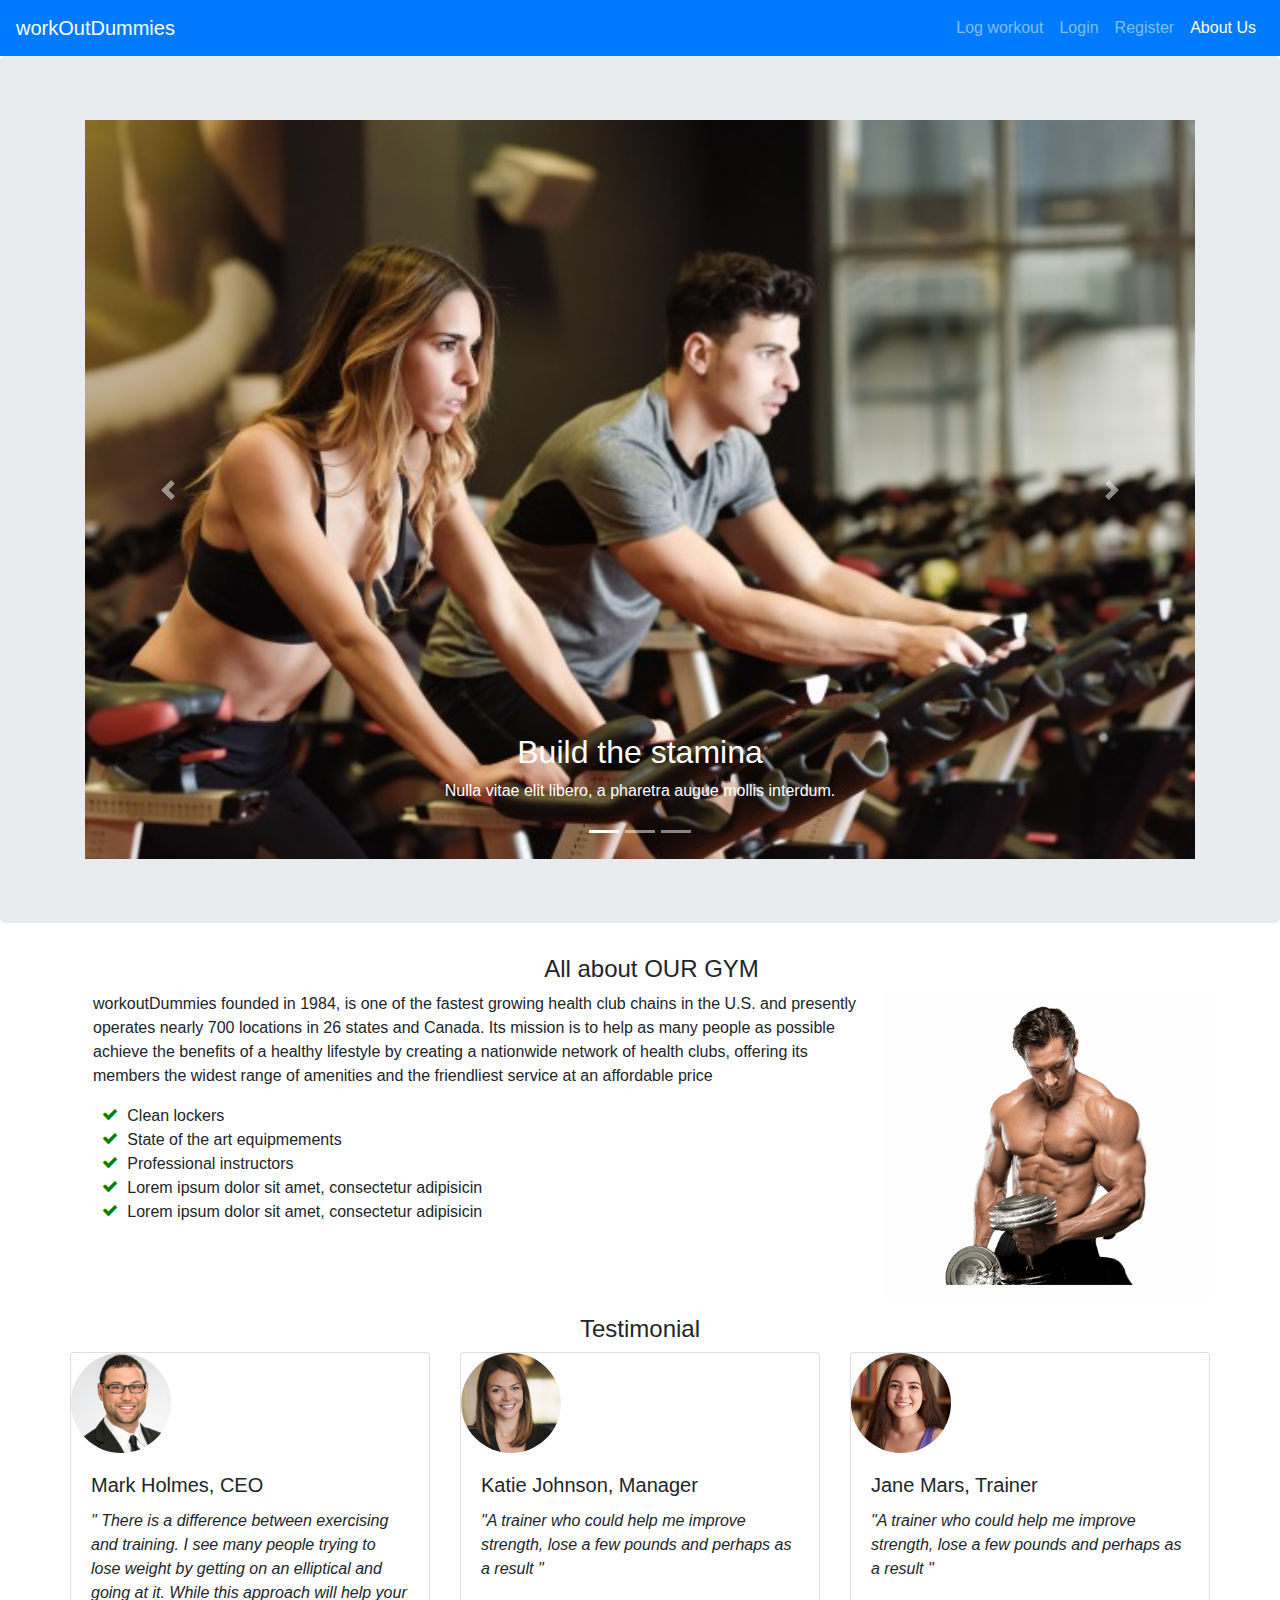
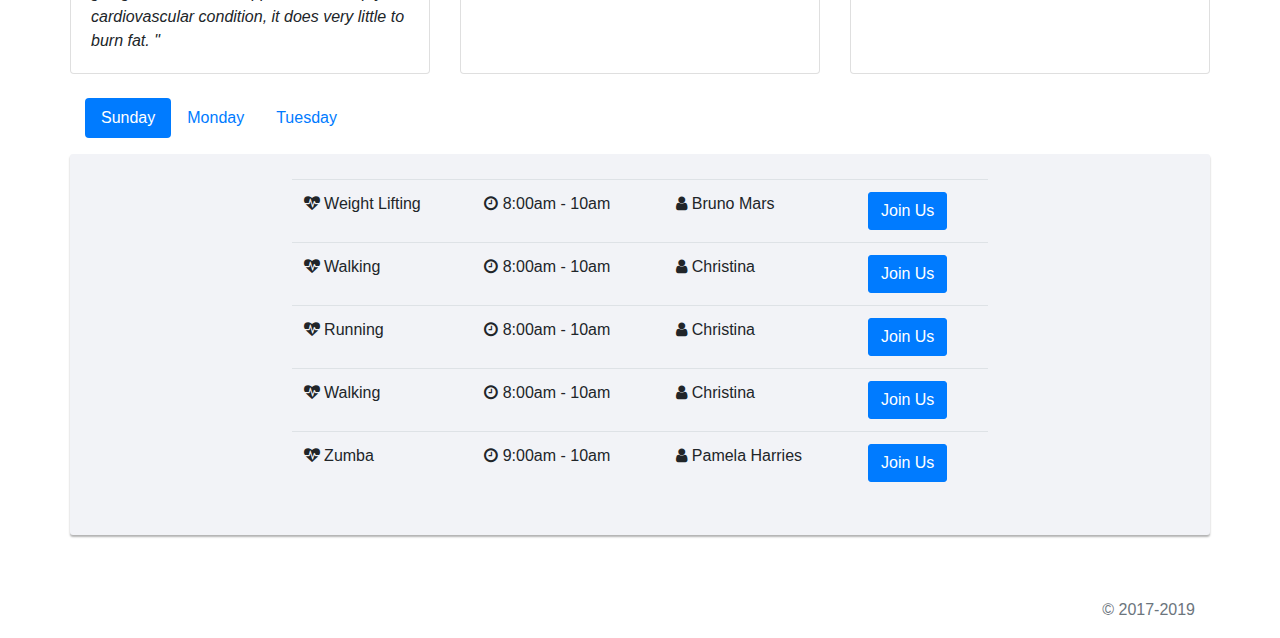
==== aboutus.html @ beaf3e2d "committing the code" ====
<!doctype html>
<html lang="en">

<head>
  <!-- Required meta tags -->
  <meta charset="utf-8">
  <meta name="viewport" content="width=device-width, initial-scale=1, shrink-to-fit=no">

  <link rel="stylesheet" href="https://stackpath.bootstrapcdn.com/font-awesome/4.7.0/css/font-awesome.min.css">
  <!-- Bootstrap CSS -->
  <link rel="stylesheet" href="https://stackpath.bootstrapcdn.com/bootstrap/4.3.1/css/bootstrap.min.css"
    integrity="sha384-ggOyR0iXCbMQv3Xipma34MD+dH/1fQ784/j6cY/iJTQUOhcWr7x9JvoRxT2MZw1T" crossorigin="anonymous">
  <link rel="stylesheet" href="css/stylesheet.css">
  <link rel="stylesheet" href="css/aboutus.css">
  <title>workOutDummies</title>

</head>

<body>
  <!--Nav Bar -->
  <nav class="navbar navbar-expand-md navbar-dark fixed-top bg-primary">
    <a class="navbar-brand" href="index.html">workOutDummies</a>
    <button class="navbar-toggler" type="button" data-toggle="collapse" data-target="#navbarsExampleDefault"
      aria-controls="navbarsExampleDefault" aria-expanded="false" aria-label="Toggle navigation">
      <span class="navbar-toggler-icon"></span>
    </button>
    <div class="collapse navbar-collapse" id="navbarsExampleDefault">
      <div class="ml-auto">
        <ul class="navbar-nav my-2 my-lg-0">
          <li class="nav-item">
            <a class="nav-link" href="logworkout.html">Log workout </a>
          </li>
          <li class="nav-item">
            <a class="nav-link" href="login.html">Login <span class="sr-only">(current)</span></a>
          </li>
          <li class="nav-item">
            <a class="nav-link" href="register.html">Register</a>
          </li>
          <li class="nav-item active">
            <a class="nav-link" href="aboutus.html">About Us</a>
          </li>
        </ul>
      </div>
    </div>
  </nav>
  <!--End of Nav Bar -->

  <!--header -->
  <header>
    <!-- Main jumbotron for a primary marketing message or call to action -->
    <div class="jumbotron">
      <div class="container">
        <div class="bd">
          <div id="carouselCaptions" class="carousel slide" data-ride="carousel">
            <ol class="carousel-indicators">
              <li data-target="#carouselCaptions" data-slide-to="0" class="active"></li>
              <li data-target="#carouselCaptions" data-slide-to="1"></li>
              <li data-target="#carouselCaptions" data-slide-to="2"></li>
            </ol>
            <div class="carousel-inner">
              <div class="carousel-item active">
                <img src="img/cycling.jpg" class="d-block w-100" alt="...">
                <div class="carousel-caption d-none d-md-block">
                  <h2>Build the stamina</h2>
                  <p>Nulla vitae elit libero, a pharetra augue mollis interdum.</p>
                </div>
              </div>
              <div class="carousel-item">
                <img src="img/running.jpg" class="d-block w-100" alt="...">
                <div class="carousel-caption d-none d-md-block">
                  <h2>Get in shape and be healthy</h2>
                  <p>Lorem ipsum dolor sit amet, consectetur adipiscing elit.</p>
                </div>
              </div>
              <div class="carousel-item">
                <img src="img/workout.jpeg" class="d-block w-100" alt="...">
                <div class="carousel-caption d-none d-md-block">
                  <h2>Build your body strong</h2>
                  <p>Praesent commodo cursus magna, vel scelerisque nisl consectetur.</p>
                </div>
              </div>
            </div>
            <a class="carousel-control-prev" href="#carouselCaptions" role="button" data-slide="prev">
              <span class="carousel-control-prev-icon" aria-hidden="true"></span>
              <span class="sr-only">Previous</span>
            </a>
            <a class="carousel-control-next" href="#carouselCaptions" role="button" data-slide="next">
              <span class="carousel-control-next-icon" aria-hidden="true"></span>
              <span class="sr-only">Next</span>
            </a>
          </div>
        </div>
      </div>
    </div>
  </header>
  <!--End header -->

  <main>
    <div class="container home-form" id="maincontainer">
      <!-- Example row of columns -->
      <div class="row ml-2">
        <article id="mission">
          <header>
            <h4>All about OUR GYM</h4>
          </header>
          <section>
            <aside>
              <p><img class="imgage-fluid image-sm" src="img/bodybuilding.jpg" alt="WorkOut"></p>
            </aside>
            <div>
              <p>workoutDummies founded in 1984, is one of the fastest growing health club chains in the U.S. and
                presently operates nearly 700 locations in 26 states and Canada. Its mission is to help as many people
                as possible achieve the benefits of a healthy lifestyle by creating a nationwide network of health
                clubs, offering its members the widest range of amenities and the friendliest service at an affordable
                price </p>
              
                <ul class="fa-ul">
                  <li><i class="fa-li fa fa fa-check"></i>Clean lockers</li>
                  <li><i class="fa-li fa fa fa-check"></i>State of the art equipmements</li>
                  <li><i class="fa-li fa fa fa-check"></i>Professional instructors</li>
                  <li><i class="fa-li fa fa fa-check"></i>Lorem ipsum dolor sit amet, consectetur adipisicin</li>
                  <li><i class="fa-li fa fa fa-check"></i>Lorem ipsum dolor sit amet, consectetur adipisicin</li>
                </ul>              
            </div>

          </section>
        </article>
      </div>

      <div class="row">
        <div class="col-md-12 text-center">
          <h4>Testimonial</h4>
        </div>
      </div>
      <div class="row mb-4">
        <div class="card-deck">
          <div class="card">
            <div class="image-profile text-center"><img src="img/profilephoto3.png"
                class="card-img-top rounded-circle image-sm" alt="..."></div>
            <div class="card-body">
              <h5 class="card-title">Mark Holmes, CEO</h5>
              <p class="card-text font-italic">&quot;
                There is a difference between exercising and training. I see many people trying to lose weight by
                getting on an elliptical and going at it. While this approach will help your cardiovascular condition,
                it does very little to burn fat.
                &quot;</p>
            </div>
          </div>

          <div class="card">
            <div class="image-profile text-center"><img src="img/profilephoto1.webp"
                class="card-img-top rounded-circle image-sm" alt="..."></div>
            <div class="card-body">
              <h5 class="card-title">Katie Johnson, Manager</h5>
              <p class="card-text font-italic">&quot;A trainer who could help me improve strength, lose a few pounds and
                perhaps as a result &quot;</p>
            </div>
          </div>

          <div class="card">
            <div class="image-profile"><img src="img/profilephoto2.jpg" class="card-img-top rounded-circle image-sm"
                alt="..."></div>
            <div class="card-body">
              <h5 class="card-title">Jane Mars, Trainer</h5>
              <p class="card-text font-italic">&quot;A trainer who could help me improve strength, lose a few pounds and
                perhaps as a result &quot;</p>
            </div>
          </div>
        </div>
      </div>

      <!-- The schedule table begins here -->
      <div class="row">
        <div class="col-md-12">
          <ul class="nav nav-pills mb-3" id="pills-tab" role="tablist">
            <li class="nav-item">
              <a class="nav-link active" id="pills-home-tab" data-toggle="pill" href="#pills-home" role="tab"
                aria-controls="pills-home" aria-selected="true">Sunday</a>
            </li>
            <li class="nav-item">
              <a class="nav-link" id="pills-profile-tab" data-toggle="pill" href="#pills-profile" role="tab"
                aria-controls="pills-profile" aria-selected="false">Monday</a>
            </li>
            <li class="nav-item">
              <a class="nav-link" id="pills-contact-tab" data-toggle="pill" href="#pills-contact" role="tab"
                aria-controls="pills-contact" aria-selected="false">Tuesday</a>
            </li>
          </ul>
          <div class="tab-content" id="pills-tabContent">
            <div class="tab-pane fade show active" id="pills-home" role="tabpanel" aria-labelledby="pills-home-tab">
              <div class="row logworkouttable">
                <div class="col-sm-8 offset-sm-2">
                  <table class="table" id="tablelog3">
                    <tbody id="table_body3">
                      <tr>
                        <td><i class="fa fa-heartbeat" aria-hidden="true"></i><span> Weight Lifting</span></td>
                        <td><i class="fa fa-clock-o" aria-hidden="true"></i><span> 8:00am - 10am</span></td>
                        <td><i class="fa fa-user" aria-hidden="true"></i><span> Bruno Mars</span></td>
                        <td><a class="btn btn-primary" href="register.html">Join Us</a></td>
                      </tr>
                      <tr>
                        <td><i class="fa fa-heartbeat" aria-hidden="true"></i><span> Walking</span></td>
                        <td><i class="fa fa-clock-o" aria-hidden="true"></i><span> 8:00am - 10am</span></td>
                        <td><i class="fa fa-user" aria-hidden="true"></i><span> Christina</span></td>
                        <td><a class="btn btn-primary" href="register.html">Join Us</a></td>
                      </tr>
                      <tr>
                        <td><i class="fa fa-heartbeat" aria-hidden="true"></i><span> Running</span></td>
                        <td><i class="fa fa-clock-o" aria-hidden="true"></i><span> 8:00am - 10am</span></td>
                        <td><i class="fa fa-user" aria-hidden="true"></i><span> Christina</span></td>
                        <td><a class="btn btn-primary" href="register.html">Join Us</a></td>
                      </tr>
                      <tr>
                        <td><i class="fa fa-heartbeat" aria-hidden="true"></i><span> Walking</span></td>
                        <td><i class="fa fa-clock-o" aria-hidden="true"></i><span> 8:00am - 10am</span></td>
                        <td><i class="fa fa-user" aria-hidden="true"></i><span> Christina</span></td>
                        <td><a class="btn btn-primary" href="register.html">Join Us</a></td>
                      </tr>
                      <tr>
                        <td><i class="fa fa-heartbeat" aria-hidden="true"></i><span> Zumba</span></td>
                        <td><i class="fa fa-clock-o" aria-hidden="true"></i><span> 9:00am - 10am</span></td>
                        <td><i class="fa fa-user" aria-hidden="true"></i><span> Pamela Harries</span></td>
                        <td><a class="btn btn-primary" href="register.html">Join Us</a></td>
                      </tr>
                    </tbody>

                  </table>
                </div>
              </div>
            </div>
            <div class="tab-pane fade" id="pills-profile" role="tabpanel" aria-labelledby="pills-profile-tab">
              <div class="row logworkouttable">
                <div class="col-sm-8 offset-sm-2">
                  <table class="table" id="tablelog1">
                    <tbody id="table_body1">
                      <tr>
                        <td><i class="fa fa-heartbeat" aria-hidden="true"></i><span> Weight Lifting</span></td>
                        <td><i class="fa fa-clock-o" aria-hidden="true"></i><span> 8:00am - 10am</span></td>
                        <td><i class="fa fa-user" aria-hidden="true"></i><span> Bruno Mars</span></td>
                        <td><a class="btn btn-primary" href="register.html">Join Us</a></td>
                      </tr>
                      <tr>
                        <td><i class="fa fa-heartbeat" aria-hidden="true"></i><span> Walking</span></td>
                        <td><i class="fa fa-clock-o" aria-hidden="true"></i><span> 8:00am - 10am</span></td>
                        <td><i class="fa fa-user" aria-hidden="true"></i><span> Christina</span></td>
                        <td><a class="btn btn-primary" href="register.html">Join Us</a></td>
                      </tr>
                      <tr>
                        <td><i class="fa fa-heartbeat" aria-hidden="true"></i><span> Running</span></td>
                        <td><i class="fa fa-clock-o" aria-hidden="true"></i><span> 8:00am - 10am</span></td>
                        <td><i class="fa fa-user" aria-hidden="true"></i><span> Christina</span></td>
                        <td><a class="btn btn-primary" href="register.html">Join Us</a></td>
                      </tr>
                      <tr>
                        <td><i class="fa fa-heartbeat" aria-hidden="true"></i><span> Walking</span></td>
                        <td><i class="fa fa-clock-o" aria-hidden="true"></i><span> 8:00am - 10am</span></td>
                        <td><i class="fa fa-user" aria-hidden="true"></i><span> Christina</span></td>
                        <td><a class="btn btn-primary" href="register.html">Join Us</a></td>
                      </tr>
                    </tbody>

                  </table>
                </div>
              </div>
            </div>
            <div class="tab-pane fade" id="pills-contact" role="tabpanel" aria-labelledby="pills-contact-tab">
              <div class="row logworkouttable">
                <div class="col-sm-8 offset-sm-2">
                  <table class="table" id="tablelog2">
                    <tbody id="table_body2">
                      <tr>
                        <td><i class="fa fa-heartbeat" aria-hidden="true"></i><span> Weight Lifting</span></td>
                        <td><i class="fa fa-clock-o" aria-hidden="true"></i><span> 8:00am - 10am</span></td>
                        <td><i class="fa fa-user" aria-hidden="true"></i><span> Bruno Mars</span></td>
                        <td><a class="btn btn-primary" href="register.html">Join Us</a></td>
                      </tr>
                      <tr>
                        <td><i class="fa fa-heartbeat" aria-hidden="true"></i><span> Walking</span></td>
                        <td><i class="fa fa-clock-o" aria-hidden="true"></i><span> 8:00am - 10am</span></td>
                        <td><i class="fa fa-user" aria-hidden="true"></i><span> Christina</span></td>
                        <td><a class="btn btn-primary" href="register.html">Join Us</a></td>
                      </tr>
                      <tr>
                        <td><i class="fa fa-heartbeat" aria-hidden="true"></i><span> Running</span></td>
                        <td><i class="fa fa-clock-o" aria-hidden="true"></i><span> 8:00am - 10am</span></td>
                        <td><i class="fa fa-user" aria-hidden="true"></i><span> Christina</span></td>
                        <td><a class="btn btn-primary" href="register.html">Join Us</a></td>
                      </tr>
                      <tr>
                        <td><i class="fa fa-heartbeat" aria-hidden="true"></i><span> Walking</span></td>
                        <td><i class="fa fa-clock-o" aria-hidden="true"></i><span> 8:00am - 10am</span></td>
                        <td><i class="fa fa-user" aria-hidden="true"></i><span> Christina</span></td>
                        <td><a class="btn btn-primary" href="register.html">Join Us</a></td>
                      </tr>
                    </tbody>

                  </table>
                </div>
              </div>
            </div>

          </div>
        </div>
      </div>

    </div>
  </main>
  <!-- Begining of footer -->
  <footer class="container">
    <p class="mt-5 mb-3 text-muted">&copy; 2017-2019</p>
  </footer>
  <!-- End of container -->

  <!-- Optional JavaScript -->
  <!-- jQuery first, then Popper.js, then Bootstrap JS -->
  <script src="https://code.jquery.com/jquery-3.3.1.slim.min.js"
    integrity="sha384-q8i/X+965DzO0rT7abK41JStQIAqVgRVzpbzo5smXKp4YfRvH+8abtTE1Pi6jizo"
    crossorigin="anonymous"></script>
  <script src="https://cdnjs.cloudflare.com/ajax/libs/popper.js/1.14.7/umd/popper.min.js"
    integrity="sha384-UO2eT0CpHqdSJQ6hJty5KVphtPhzWj9WO1clHTMGa3JDZwrnQq4sF86dIHNDz0W1"
    crossorigin="anonymous"></script>
  <script src="https://stackpath.bootstrapcdn.com/bootstrap/4.3.1/js/bootstrap.min.js"
    integrity="sha384-JjSmVgyd0p3pXB1rRibZUAYoIIy6OrQ6VrjIEaFf/nJGzIxFDsf4x0xIM+B07jRM"
    crossorigin="anonymous"></script>
</body>

</html>
---- css/stylesheet.css ----
/* Move down content because we have a fixed navbar that is 3.5rem tall */
body {
    padding-top: 3.5rem;       
    font-family: 'Varela Round', sans-serif; 
  }

  @media (max-width: 600px) {
    #lgimg {
        display: none;
    }
}

header{
  text-align: center;
}
footer{
  text-align: right;
}
label {
  font-weight: bold;
}

.font-normal {
  font-weight: none;
}

.image {
  /*border-radius: 25px; */
  width: 300px;
  height: 225px; 
 }

 /*
 figure {
  width: 130px;
  height: 130px; 
 }
*/
 .form-signin {
  width: 100%;
  max-width: 330px;
  padding: 15px;
  margin: auto;
}

#steps, #calories {
  width :100px;
}

.fa-pencil-alt{
color:red;
}

.login-form h4 {
  text-align: center;
  font-size: 26px;
}

.login-form .form-group {
  position: relative;
}
.login-form .form-group i {
  position: absolute;
  left: 15px;
  top: 11px;
  font-size: 18px;
}
.login-form .form-group .form-control {
  padding-left: 40px;
}

.login-form .form-group .form-control:focus {
  border-color: #00ce81;
}
.llogin-formogin .form-group .form-control, .modal-login .btn {
  min-height: 40px;
  border-radius: 3px; 
}
.login-form .form-group .hint-text {
  text-align: center;
  padding-top: 10px;
}


.login-form h2,  
.signup-form h2,
.logworkout-form h2 
 {  color: #636363; 
  margin: 0 0 15px;
  position: relative;
  text-align: center;
  }


.login-form h2:before, 
.login-form h2:after, 
.signup-form h2:before, 
.signup-form h2:after,
.logworkout-form h2:before, 
.logworkout-form h2:after
{
  content: "";
  height: 2px;
  width: 30%;
  background: #d4d4d4;
  position: absolute;
  top: 50%;
  z-index: 2;
}	


.login-form h2:before,
.signup-form h2:before,
.logworkout-form h2 :before  
{
  left: 0;
}

.login-form h2:after,
.signup-form h2:after,
.logworkout-form h2:after 
{
  right: 0;
}

.signup-form .hint-text{
  color: #999;
  text-align: center;
}


.form-control{
  height: 40px;
  box-shadow: none;
  color: #969fa4;
}
.form-control:focus{
  border-color: #5cb85c;
}
  .form-control, .btn{        
      border-radius: 3px;
  }


.signup-form{
  margin: 0 auto;
  padding: 30px 0;
}
.signup-form h2{
  color: #636363;
  margin: 0 0 15px;
  position: relative;
  text-align: center;
  }
.signup-form h2:before, .signup-form h2:after{
  content: "";
  height: 2px;
  width: 30%;
  background: #d4d4d4;
  position: absolute;
  top: 50%;
  z-index: 2;
}	
.signup-form h2:before{
  left: 0;
}
.signup-form h2:after{
  right: 0;
}
  .signup-form .hint-text{
  color: #999; 
  margin-bottom: 30px;
  text-align: center;
}
.logworkouttable, .schedule-form, .login-form form, .signup-form form{
  color: #999;
  border-radius: 3px;
    margin-bottom: 15px;
    background: #f2f3f7; 
    box-shadow: 0px 2px 2px rgba(0, 0, 0, 0.3);
    padding: 25px;
  }
.signup-form .form-group{
  margin-bottom: 20px;  
}
.signup-form input[type="checkbox"]{
  margin-top: 3px;
}
.signup-form .btn{        
      font-size: 16px;
      font-weight: bold;		
  min-width: 140px;
      outline: none !important;
  }

  input[type="number"] {
    width:100px;
 }

/*
  .signup-form .row div:first-child{
  padding-right: 10px;
}
.signup-form .row div:last-child{
  padding-left: 10px;
} 
*/   	
/*  
.signup-form a{  
  color: blue;
  text-decoration:none 
}
*/
  .signup-form a:hover{
  text-decoration: none;
}
.signup-form form a{
  color: #5cb85c;
  text-decoration: none;
}	
.signup-form form a:hover{
  text-decoration: underline;
}
aside {
  width: 30%;
  padding-left: .5rem;
  margin-left: .5rem;    
  float: right;            
  /* box-shadow: inset 5px 0px 5px -5px ; */
}
.image-sm {
  /*border-radius: 25px; */
  width: 100%;
  height: 100%;   
 }
---- css/aboutus.css ----
.fa-check {
    color: green;
  }

  .image-profile {
    width: 100px;
    height: 100px;
  }
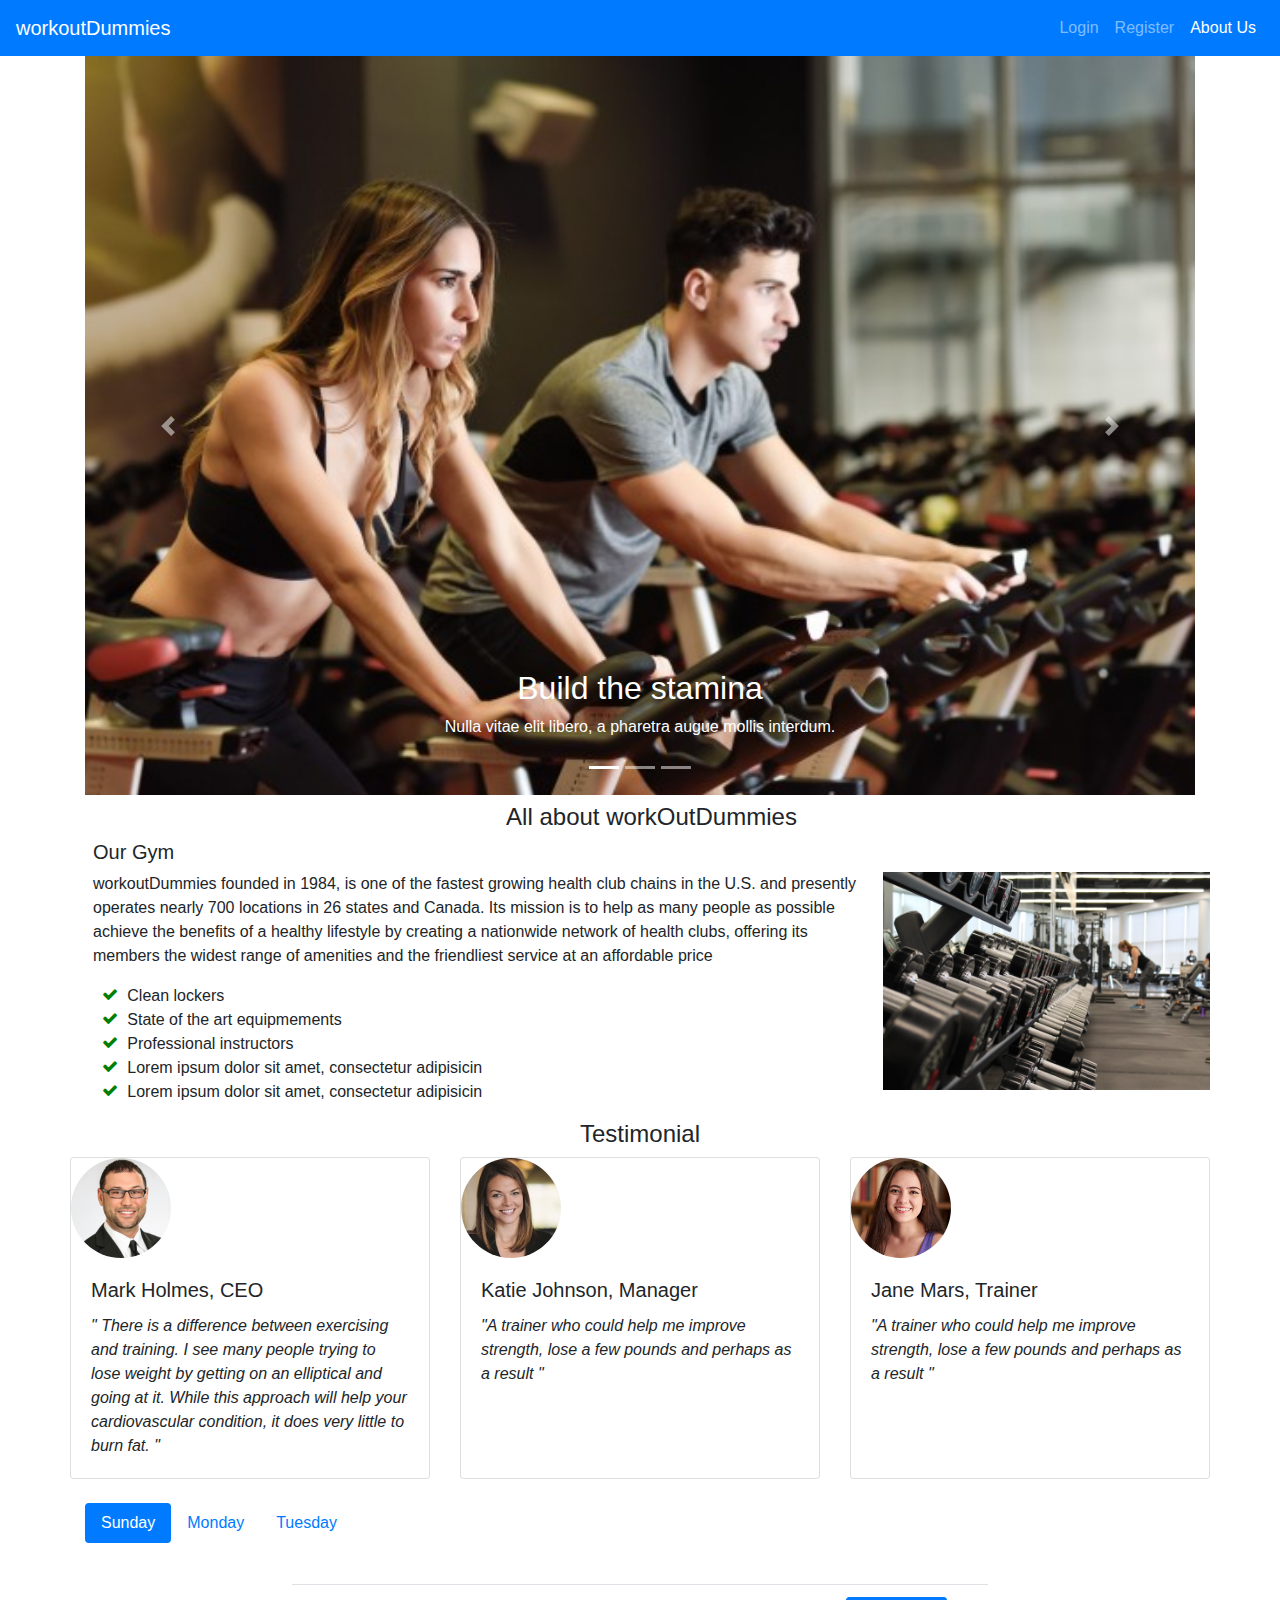
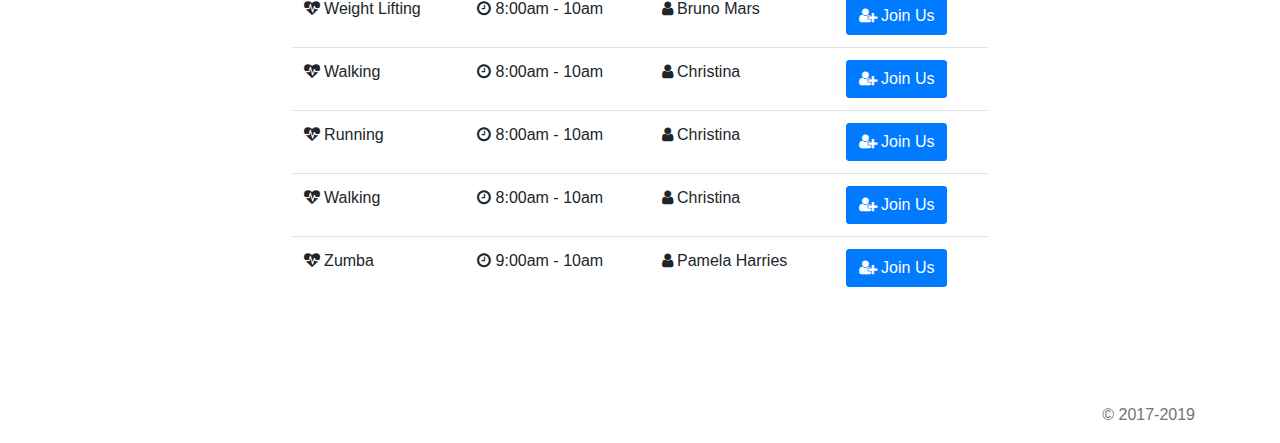
==== commit 77ae2ba5: "Committing after changes" ====
--- a/aboutus.html
+++ b/aboutus.html
@@ -2,326 +2,380 @@
 <html lang="en">
 
 <head>
-  <!-- Required meta tags -->
-  <meta charset="utf-8">
-  <meta name="viewport" content="width=device-width, initial-scale=1, shrink-to-fit=no">
-
-  <link rel="stylesheet" href="https://stackpath.bootstrapcdn.com/font-awesome/4.7.0/css/font-awesome.min.css">
-  <!-- Bootstrap CSS -->
-  <link rel="stylesheet" href="https://stackpath.bootstrapcdn.com/bootstrap/4.3.1/css/bootstrap.min.css"
-    integrity="sha384-ggOyR0iXCbMQv3Xipma34MD+dH/1fQ784/j6cY/iJTQUOhcWr7x9JvoRxT2MZw1T" crossorigin="anonymous">
-  <link rel="stylesheet" href="css/stylesheet.css">
-  <link rel="stylesheet" href="css/aboutus.css">
-  <title>workOutDummies</title>
+    <!-- Required meta tags -->
+    <meta charset="utf-8">
+    <meta name="viewport" content="width=device-width, initial-scale=1, shrink-to-fit=no">
+
+    <link rel="stylesheet" href="https://stackpath.bootstrapcdn.com/font-awesome/4.7.0/css/font-awesome.min.css">
+    <!-- Bootstrap CSS -->
+    <link rel="stylesheet" href="https://stackpath.bootstrapcdn.com/bootstrap/4.3.1/css/bootstrap.min.css" integrity="sha384-ggOyR0iXCbMQv3Xipma34MD+dH/1fQ784/j6cY/iJTQUOhcWr7x9JvoRxT2MZw1T" crossorigin="anonymous">
+    <link rel="stylesheet" href="css/stylesheet.css">
+    <link rel="stylesheet" href="css/aboutus.css">
+    <title>workoutDummies</title>
 
 </head>
 
 <body>
-  <!--Nav Bar -->
-  <nav class="navbar navbar-expand-md navbar-dark fixed-top bg-primary">
-    <a class="navbar-brand" href="index.html">workOutDummies</a>
-    <button class="navbar-toggler" type="button" data-toggle="collapse" data-target="#navbarsExampleDefault"
-      aria-controls="navbarsExampleDefault" aria-expanded="false" aria-label="Toggle navigation">
-      <span class="navbar-toggler-icon"></span>
-    </button>
-    <div class="collapse navbar-collapse" id="navbarsExampleDefault">
-      <div class="ml-auto">
-        <ul class="navbar-nav my-2 my-lg-0">
-          <li class="nav-item">
-            <a class="nav-link" href="logworkout.html">Log workout </a>
-          </li>
-          <li class="nav-item">
-            <a class="nav-link" href="login.html">Login <span class="sr-only">(current)</span></a>
-          </li>
-          <li class="nav-item">
-            <a class="nav-link" href="register.html">Register</a>
-          </li>
-          <li class="nav-item active">
-            <a class="nav-link" href="aboutus.html">About Us</a>
-          </li>
-        </ul>
-      </div>
-    </div>
-  </nav>
-  <!--End of Nav Bar -->
-
-  <!--header -->
-  <header>
-    <!-- Main jumbotron for a primary marketing message or call to action -->
-    <div class="jumbotron">
-      <div class="container">
-        <div class="bd">
-          <div id="carouselCaptions" class="carousel slide" data-ride="carousel">
-            <ol class="carousel-indicators">
-              <li data-target="#carouselCaptions" data-slide-to="0" class="active"></li>
-              <li data-target="#carouselCaptions" data-slide-to="1"></li>
-              <li data-target="#carouselCaptions" data-slide-to="2"></li>
-            </ol>
-            <div class="carousel-inner">
-              <div class="carousel-item active">
-                <img src="img/cycling.jpg" class="d-block w-100" alt="...">
-                <div class="carousel-caption d-none d-md-block">
-                  <h2>Build the stamina</h2>
-                  <p>Nulla vitae elit libero, a pharetra augue mollis interdum.</p>
+    <!--Nav Bar -->
+    <nav class="navbar navbar-expand-md navbar-dark fixed-top bg-primary">
+        <a class="navbar-brand" href="index.html">workoutDummies</a>
+        <button class="navbar-toggler" type="button" data-toggle="collapse" data-target="#navbarsExampleDefault" aria-controls="navbarsExampleDefault" aria-expanded="false" aria-label="Toggle navigation">
+            <span class="navbar-toggler-icon"></span>
+        </button>
+        <div class="collapse navbar-collapse" id="navbarsExampleDefault">
+            <div class="ml-auto">
+                <ul class="navbar-nav my-2 my-lg-0">
+                    <!--
+<li class="nav-item">
+<a class="nav-link" href="logworkout.html">Log workout </a>
+</li>
+-->
+                    <li class="nav-item">
+                        <a class="nav-link" href="login.html">Login <span class="sr-only">(current)</span></a>
+                    </li>
+                    <li class="nav-item">
+                        <a class="nav-link" href="register.html">Register</a>
+                    </li>
+                    <li class="nav-item active">
+                        <a class="nav-link" href="aboutus.html">About Us</a>
+                    </li>
+                </ul>
+            </div>
+        </div>
+    </nav>
+    <!--End of Nav Bar -->
+
+    <!--header -->
+    <header>
+        <!-- Main jumbotron for a primary marketing message or call to action -->
+        <!--<div class="jumbotron">-->
+        <div class="container">
+            <div class="bd">
+                <div id="carouselCaptions" class="carousel slide" data-ride="carousel">
+                    <ol class="carousel-indicators">
+                        <li data-target="#carouselCaptions" data-slide-to="0" class="active"></li>
+                        <li data-target="#carouselCaptions" data-slide-to="1"></li>
+                        <li data-target="#carouselCaptions" data-slide-to="2"></li>
+                    </ol>
+                    <div class="carousel-inner">
+                        <div class="carousel-item active">
+                            <img src="img/cycling.jpg" class="d-block w-100" alt="Cycling">
+                            <div class="carousel-caption d-none d-md-block">
+                                <h2>Build the stamina</h2>
+                                <p>Nulla vitae elit libero, a pharetra augue mollis interdum.</p>
+                            </div>
+                        </div>
+                        <div class="carousel-item">
+                            <img src="img/running.jpg" class="d-block w-100" alt="running">
+                            <div class="carousel-caption d-none d-md-block">
+                                <h2>Get in shape and be healthy</h2>
+                                <p>Lorem ipsum dolor sit amet, consectetur adipiscing elit.</p>
+                            </div>
+                        </div>
+                        <div class="carousel-item">
+                            <img src="img/workout.jpeg" class="d-block w-100" alt="workout">
+                            <div class="carousel-caption d-none d-md-block">
+                                <h2>Build your body strong</h2>
+                                <p>Praesent commodo cursus magna, vel scelerisque nisl consectetur.</p>
+                            </div>
+                        </div>
+                    </div>
+                    <a class="carousel-control-prev" href="#carouselCaptions" role="button" data-slide="prev">
+                        <span class="carousel-control-prev-icon" aria-hidden="true"></span>
+                        <span class="sr-only">Previous</span>
+                    </a>
+                    <a class="carousel-control-next" href="#carouselCaptions" role="button" data-slide="next">
+                        <span class="carousel-control-next-icon" aria-hidden="true"></span>
+                        <span class="sr-only">Next</span>
+                    </a>
                 </div>
-              </div>
-              <div class="carousel-item">
-                <img src="img/running.jpg" class="d-block w-100" alt="...">
-                <div class="carousel-caption d-none d-md-block">
-                  <h2>Get in shape and be healthy</h2>
-                  <p>Lorem ipsum dolor sit amet, consectetur adipiscing elit.</p>
+            </div>
+        </div>
+        <!--</div>-->
+    </header>
+    <!--End header -->
+
+    <main>
+        <!-- Begining of main container-->
+        <div class="container home-form" id="maincontainer">
+            <!-- All about workOutDummies row of columns -->
+            <div class="row ml-2 mt-2">
+                <article id="mission">
+                    <header>
+                        <h4>All about workOutDummies</h4>
+                    </header>
+                    <section>
+                        <h5>Our Gym</h5>
+                        <aside>
+                            <p><img class="imgage-fluid image-sm gym-image" src="img/gym.jpg" alt="WorkOut"></p>
+                        </aside>
+                        <div>
+                            <p>workoutDummies founded in 1984, is one of the fastest growing health club chains in the U.S. and presently operates nearly 700 locations in 26 states and Canada. Its mission is to help as many people as possible achieve the
+                                benefits of a healthy lifestyle by creating a nationwide network of health clubs, offering its members the widest range of amenities and the friendliest service at an affordable price </p>
+
+                            <ul class="fa-ul">
+                                <li><i class="fa-li fa fa fa-check"></i>Clean lockers</li>
+                                <li><i class="fa-li fa fa fa-check"></i>State of the art equipmements</li>
+                                <li><i class="fa-li fa fa fa-check"></i>Professional instructors</li>
+                                <li><i class="fa-li fa fa fa-check"></i>Lorem ipsum dolor sit amet, consectetur adipisicin
+                                </li>
+                                <li><i class="fa-li fa fa fa-check"></i>Lorem ipsum dolor sit amet, consectetur adipisicin
+                                </li>
+                            </ul>
+                        </div>
+
+                    </section>
+                </article>
+            </div>
+
+            <!-- Testimonials-->
+            <div class="row">
+                <div class="col-md-12 text-center">
+                    <h4>Testimonial</h4>
                 </div>
-              </div>
-              <div class="carousel-item">
-                <img src="img/workout.jpeg" class="d-block w-100" alt="...">
-                <div class="carousel-caption d-none d-md-block">
-                  <h2>Build your body strong</h2>
-                  <p>Praesent commodo cursus magna, vel scelerisque nisl consectetur.</p>
+            </div>
+            <div class="row mb-4">
+                <div class="card-deck">
+                    <div class="card">
+                        <div class="image-profile text-center"><img src="img/profilephoto3.png" class="card-img-top rounded-circle image-sm" alt="profilephoto"></div>
+                        <div class="card-body">
+                            <h5 class="card-title">Mark Holmes, CEO</h5>
+                            <p class="card-text font-italic">&quot; There is a difference between exercising and training. I see many people trying to lose weight by getting on an elliptical and going at it. While this approach will help your cardiovascular condition, it does very little
+                                to burn fat. &quot;
+                            </p>
+                        </div>
+                    </div>
+
+                    <div class="card">
+                        <div class="image-profile text-center"><img src="img/profilephoto1.webp" class="card-img-top rounded-circle image-sm" alt="..."></div>
+                        <div class="card-body">
+                            <h5 class="card-title">Katie Johnson, Manager</h5>
+                            <p class="card-text font-italic">&quot;A trainer who could help me improve strength, lose a few pounds and perhaps as a result &quot;</p>
+                        </div>
+                    </div>
+
+                    <div class="card">
+                        <div class="image-profile"><img src="img/profilephoto2.jpg" class="card-img-top rounded-circle image-sm" alt="..."></div>
+                        <div class="card-body">
+                            <h5 class="card-title">Jane Mars, Trainer</h5>
+                            <p class="card-text font-italic">&quot;A trainer who could help me improve strength, lose a few pounds and perhaps as a result &quot;</p>
+                        </div>
+                    </div>
                 </div>
-              </div>
-            </div>
-            <a class="carousel-control-prev" href="#carouselCaptions" role="button" data-slide="prev">
-              <span class="carousel-control-prev-icon" aria-hidden="true"></span>
-              <span class="sr-only">Previous</span>
-            </a>
-            <a class="carousel-control-next" href="#carouselCaptions" role="button" data-slide="next">
-              <span class="carousel-control-next-icon" aria-hidden="true"></span>
-              <span class="sr-only">Next</span>
-            </a>
-          </div>
+            </div>
+            <!-- End of Testimonials-->
+
+            <!-- The schedule table begins here -->
+            <div class="row">
+                <div class="col-md-12">
+                    <ul class="nav nav-pills mb-3" id="pills-tab" role="tablist">
+                        <li class="nav-item">
+                            <a class="nav-link active" id="pills-home-tab" data-toggle="pill" href="#pills-home" role="tab" aria-controls="pills-home" aria-selected="true">Sunday</a>
+                        </li>
+                        <li class="nav-item">
+                            <a class="nav-link" id="pills-profile-tab" data-toggle="pill" href="#pills-profile" role="tab" aria-controls="pills-profile" aria-selected="false">Monday</a>
+                        </li>
+                        <li class="nav-item">
+                            <a class="nav-link" id="pills-contact-tab" data-toggle="pill" href="#pills-contact" role="tab" aria-controls="pills-contact" aria-selected="false">Tuesday</a>
+                        </li>
+                    </ul>
+                    <div class="tab-content" id="pills-tabContent">
+                        <div class="tab-pane fade show active" id="pills-home" role="tabpanel" aria-labelledby="pills-home-tab">
+                            <div class="row logworkouttable">
+                                <div class="col-sm-8 offset-sm-2">
+                                    <table class="table" id="tablelog3">
+                                        <tbody id="table_body3">
+                                            <tr>
+                                                <td><i class="fa fa-heartbeat" aria-hidden="true"></i><span> Weight
+                                                        Lifting</span></td>
+                                                <td><i class="fa fa-clock-o" aria-hidden="true"></i><span> 8:00am -
+                                                        10am</span></td>
+                                                <td><i class="fa fa-user" aria-hidden="true"></i><span> Bruno
+                                                        Mars</span></td>
+                                                <td><a class="btn btn-primary" href="register.html"><i
+                                                            class="fa fa-user-plus" aria-hidden="true"></i><span
+                                                            class="btnjoinus"> Join Us</span></a></td>
+                                            </tr>
+                                            <tr>
+                                                <td><i class="fa fa-heartbeat" aria-hidden="true"></i><span>
+                                                        Walking</span></td>
+                                                <td><i class="fa fa-clock-o" aria-hidden="true"></i><span> 8:00am -
+                                                        10am</span></td>
+                                                <td><i class="fa fa-user" aria-hidden="true"></i><span> Christina</span>
+                                                </td>
+                                                <td><a class="btn btn-primary" href="register.html"><i
+                                                            class="fa fa-user-plus" aria-hidden="true"></i><span
+                                                            class="btnjoinus"> Join Us</span></a></td>
+                                            </tr>
+                                            <tr>
+                                                <td><i class="fa fa-heartbeat" aria-hidden="true"></i><span>
+                                                        Running</span></td>
+                                                <td><i class="fa fa-clock-o" aria-hidden="true"></i><span> 8:00am -
+                                                        10am</span></td>
+                                                <td><i class="fa fa-user" aria-hidden="true"></i><span> Christina</span>
+                                                </td>
+                                                <td><a class="btn btn-primary" href="register.html"><i
+                                                            class="fa fa-user-plus" aria-hidden="true"></i><span
+                                                            class="btnjoinus"> Join Us</span></a></td>
+                                            </tr>
+                                            <tr>
+                                                <td><i class="fa fa-heartbeat" aria-hidden="true"></i><span>
+                                                        Walking</span></td>
+                                                <td><i class="fa fa-clock-o" aria-hidden="true"></i><span> 8:00am -
+                                                        10am</span></td>
+                                                <td><i class="fa fa-user" aria-hidden="true"></i><span> Christina</span>
+                                                </td>
+                                                <td><a class="btn btn-primary" href="register.html"><i
+                                                            class="fa fa-user-plus" aria-hidden="true"></i><span
+                                                            class="btnjoinus"> Join Us</span></a></td>
+                                            </tr>
+                                            <tr>
+                                                <td><i class="fa fa-heartbeat" aria-hidden="true"></i><span>
+                                                        Zumba</span></td>
+                                                <td><i class="fa fa-clock-o" aria-hidden="true"></i><span> 9:00am -
+                                                        10am</span></td>
+                                                <td><i class="fa fa-user" aria-hidden="true"></i><span> Pamela
+                                                        Harries</span></td>
+                                                <td><a class="btn btn-primary" href="register.html"><i
+                                                            class="fa fa-user-plus" aria-hidden="true"></i><span
+                                                            class="btnjoinus"> Join Us</span></a></td>
+                                            </tr>
+                                        </tbody>
+
+                                    </table>
+                                </div>
+                            </div>
+                        </div>
+                        <div class="tab-pane fade" id="pills-profile" role="tabpanel" aria-labelledby="pills-profile-tab">
+                            <div class="row logworkouttable">
+                                <div class="col-sm-8 offset-sm-2">
+                                    <table class="table" id="tablelog1">
+                                        <tbody id="table_body1">
+                                            <tr>
+                                                <td><i class="fa fa-heartbeat" aria-hidden="true"></i><span> Weight
+                                                        Lifting</span></td>
+                                                <td><i class="fa fa-clock-o" aria-hidden="true"></i><span> 8:00am -
+                                                        10am</span></td>
+                                                <td><i class="fa fa-user" aria-hidden="true"></i><span> Bruno
+                                                        Mars</span></td>
+                                                <td><a class="btn btn-primary" href="register.html"><i
+                                                            class="fa fa-user-plus" aria-hidden="true"></i><span
+                                                            class="btnjoinus"> Join Us</span></a></td>
+                                            </tr>
+                                            <tr>
+                                                <td><i class="fa fa-heartbeat" aria-hidden="true"></i><span>
+                                                        Walking</span></td>
+                                                <td><i class="fa fa-clock-o" aria-hidden="true"></i><span> 8:00am -
+                                                        10am</span></td>
+                                                <td><i class="fa fa-user" aria-hidden="true"></i><span> Christina</span>
+                                                </td>
+                                                <td><a class="btn btn-primary" href="register.html"><i
+                                                            class="fa fa-user-plus" aria-hidden="true"></i><span
+                                                            class="btnjoinus"> Join Us</span></a></td>
+                                            </tr>
+                                            <tr>
+                                                <td><i class="fa fa-heartbeat" aria-hidden="true"></i><span>
+                                                        Running</span></td>
+                                                <td><i class="fa fa-clock-o" aria-hidden="true"></i><span> 8:00am -
+                                                        10am</span></td>
+                                                <td><i class="fa fa-user" aria-hidden="true"></i><span> Christina</span>
+                                                </td>
+                                                <td><a class="btn btn-primary" href="register.html"><i
+                                                            class="fa fa-user-plus" aria-hidden="true"></i><span
+                                                            class="btnjoinus"> Join Us</span></a></td>
+                                            </tr>
+                                            <tr>
+                                                <td><i class="fa fa-heartbeat" aria-hidden="true"></i><span>
+                                                        Walking</span></td>
+                                                <td><i class="fa fa-clock-o" aria-hidden="true"></i><span> 8:00am -
+                                                        10am</span></td>
+                                                <td><i class="fa fa-user" aria-hidden="true"></i><span> Christina</span>
+                                                </td>
+                                                <td><a class="btn btn-primary" href="register.html"><i
+                                                            class="fa fa-user-plus" aria-hidden="true"></i><span
+                                                            class="btnjoinus"> Join Us</span></a></td>
+                                            </tr>
+                                        </tbody>
+
+                                    </table>
+                                </div>
+                            </div>
+                        </div>
+                        <div class="tab-pane fade" id="pills-contact" role="tabpanel" aria-labelledby="pills-contact-tab">
+                            <div class="row logworkouttable">
+                                <div class="col-sm-8 offset-sm-2">
+                                    <table class="table" id="tablelog2">
+                                        <tbody id="table_body2">
+                                            <tr>
+                                                <td><i class="fa fa-heartbeat" aria-hidden="true"></i><span> Weight
+                                                        Lifting</span></td>
+                                                <td><i class="fa fa-clock-o" aria-hidden="true"></i><span> 8:00am -
+                                                        10am</span></td>
+                                                <td><i class="fa fa-user" aria-hidden="true"></i><span> Bruno
+                                                        Mars</span></td>
+                                                <td><a class="btn btn-primary" href="register.html"><i
+                                                            class="fa fa-user-plus" aria-hidden="true"></i><span
+                                                            class="btnjoinus"> Join Us</span></a></td>
+                                            </tr>
+                                            <tr>
+                                                <td><i class="fa fa-heartbeat" aria-hidden="true"></i><span>
+                                                        Walking</span></td>
+                                                <td><i class="fa fa-clock-o" aria-hidden="true"></i><span> 8:00am -
+                                                        10am</span></td>
+                                                <td><i class="fa fa-user" aria-hidden="true"></i><span> Christina</span>
+                                                </td>
+                                                <td><a class="btn btn-primary" href="register.html"><i
+                                                            class="fa fa-user-plus" aria-hidden="true"></i><span
+                                                            class="btnjoinus"> Join Us</span></a></td>
+                                            </tr>
+                                            <tr>
+                                                <td><i class="fa fa-heartbeat" aria-hidden="true"></i><span>
+                                                        Running</span></td>
+                                                <td><i class="fa fa-clock-o" aria-hidden="true"></i><span> 8:00am -
+                                                        10am</span></td>
+                                                <td><i class="fa fa-user" aria-hidden="true"></i><span> Christina</span>
+                                                </td>
+                                                <td><a class="btn btn-primary" href="register.html"><i
+                                                            class="fa fa-user-plus" aria-hidden="true"></i><span
+                                                            class="btnjoinus"> Join Us</span></a></td>
+                                            </tr>
+                                            <tr>
+                                                <td><i class="fa fa-heartbeat" aria-hidden="true"></i><span>
+                                                        Walking</span></td>
+                                                <td><i class="fa fa-clock-o" aria-hidden="true"></i><span> 8:00am -
+                                                        10am</span></td>
+                                                <td><i class="fa fa-user" aria-hidden="true"></i><span> Christina</span>
+                                                </td>
+                                                <td><a class="btn btn-primary" href="register.html"><i
+                                                            class="fa fa-user-plus" aria-hidden="true"></i><span
+                                                            class="btnjoinus"> Join Us</span></a></td>
+                                            </tr>
+                                        </tbody>
+
+                                    </table>
+                                </div>
+                            </div>
+                        </div>
+
+                    </div>
+                </div>
+            </div>
         </div>
-      </div>
-    </div>
-  </header>
-  <!--End header -->
-
-  <main>
-    <div class="container home-form" id="maincontainer">
-      <!-- Example row of columns -->
-      <div class="row ml-2">
-        <article id="mission">
-          <header>
-            <h4>All about OUR GYM</h4>
-          </header>
-          <section>
-            <aside>
-              <p><img class="imgage-fluid image-sm" src="img/bodybuilding.jpg" alt="WorkOut"></p>
-            </aside>
-            <div>
-              <p>workoutDummies founded in 1984, is one of the fastest growing health club chains in the U.S. and
-                presently operates nearly 700 locations in 26 states and Canada. Its mission is to help as many people
-                as possible achieve the benefits of a healthy lifestyle by creating a nationwide network of health
-                clubs, offering its members the widest range of amenities and the friendliest service at an affordable
-                price </p>
-              
-                <ul class="fa-ul">
-                  <li><i class="fa-li fa fa fa-check"></i>Clean lockers</li>
-                  <li><i class="fa-li fa fa fa-check"></i>State of the art equipmements</li>
-                  <li><i class="fa-li fa fa fa-check"></i>Professional instructors</li>
-                  <li><i class="fa-li fa fa fa-check"></i>Lorem ipsum dolor sit amet, consectetur adipisicin</li>
-                  <li><i class="fa-li fa fa fa-check"></i>Lorem ipsum dolor sit amet, consectetur adipisicin</li>
-                </ul>              
-            </div>
-
-          </section>
-        </article>
-      </div>
-
-      <div class="row">
-        <div class="col-md-12 text-center">
-          <h4>Testimonial</h4>
-        </div>
-      </div>
-      <div class="row mb-4">
-        <div class="card-deck">
-          <div class="card">
-            <div class="image-profile text-center"><img src="img/profilephoto3.png"
-                class="card-img-top rounded-circle image-sm" alt="..."></div>
-            <div class="card-body">
-              <h5 class="card-title">Mark Holmes, CEO</h5>
-              <p class="card-text font-italic">&quot;
-                There is a difference between exercising and training. I see many people trying to lose weight by
-                getting on an elliptical and going at it. While this approach will help your cardiovascular condition,
-                it does very little to burn fat.
-                &quot;</p>
-            </div>
-          </div>
-
-          <div class="card">
-            <div class="image-profile text-center"><img src="img/profilephoto1.webp"
-                class="card-img-top rounded-circle image-sm" alt="..."></div>
-            <div class="card-body">
-              <h5 class="card-title">Katie Johnson, Manager</h5>
-              <p class="card-text font-italic">&quot;A trainer who could help me improve strength, lose a few pounds and
-                perhaps as a result &quot;</p>
-            </div>
-          </div>
-
-          <div class="card">
-            <div class="image-profile"><img src="img/profilephoto2.jpg" class="card-img-top rounded-circle image-sm"
-                alt="..."></div>
-            <div class="card-body">
-              <h5 class="card-title">Jane Mars, Trainer</h5>
-              <p class="card-text font-italic">&quot;A trainer who could help me improve strength, lose a few pounds and
-                perhaps as a result &quot;</p>
-            </div>
-          </div>
-        </div>
-      </div>
-
-      <!-- The schedule table begins here -->
-      <div class="row">
-        <div class="col-md-12">
-          <ul class="nav nav-pills mb-3" id="pills-tab" role="tablist">
-            <li class="nav-item">
-              <a class="nav-link active" id="pills-home-tab" data-toggle="pill" href="#pills-home" role="tab"
-                aria-controls="pills-home" aria-selected="true">Sunday</a>
-            </li>
-            <li class="nav-item">
-              <a class="nav-link" id="pills-profile-tab" data-toggle="pill" href="#pills-profile" role="tab"
-                aria-controls="pills-profile" aria-selected="false">Monday</a>
-            </li>
-            <li class="nav-item">
-              <a class="nav-link" id="pills-contact-tab" data-toggle="pill" href="#pills-contact" role="tab"
-                aria-controls="pills-contact" aria-selected="false">Tuesday</a>
-            </li>
-          </ul>
-          <div class="tab-content" id="pills-tabContent">
-            <div class="tab-pane fade show active" id="pills-home" role="tabpanel" aria-labelledby="pills-home-tab">
-              <div class="row logworkouttable">
-                <div class="col-sm-8 offset-sm-2">
-                  <table class="table" id="tablelog3">
-                    <tbody id="table_body3">
-                      <tr>
-                        <td><i class="fa fa-heartbeat" aria-hidden="true"></i><span> Weight Lifting</span></td>
-                        <td><i class="fa fa-clock-o" aria-hidden="true"></i><span> 8:00am - 10am</span></td>
-                        <td><i class="fa fa-user" aria-hidden="true"></i><span> Bruno Mars</span></td>
-                        <td><a class="btn btn-primary" href="register.html">Join Us</a></td>
-                      </tr>
-                      <tr>
-                        <td><i class="fa fa-heartbeat" aria-hidden="true"></i><span> Walking</span></td>
-                        <td><i class="fa fa-clock-o" aria-hidden="true"></i><span> 8:00am - 10am</span></td>
-                        <td><i class="fa fa-user" aria-hidden="true"></i><span> Christina</span></td>
-                        <td><a class="btn btn-primary" href="register.html">Join Us</a></td>
-                      </tr>
-                      <tr>
-                        <td><i class="fa fa-heartbeat" aria-hidden="true"></i><span> Running</span></td>
-                        <td><i class="fa fa-clock-o" aria-hidden="true"></i><span> 8:00am - 10am</span></td>
-                        <td><i class="fa fa-user" aria-hidden="true"></i><span> Christina</span></td>
-                        <td><a class="btn btn-primary" href="register.html">Join Us</a></td>
-                      </tr>
-                      <tr>
-                        <td><i class="fa fa-heartbeat" aria-hidden="true"></i><span> Walking</span></td>
-                        <td><i class="fa fa-clock-o" aria-hidden="true"></i><span> 8:00am - 10am</span></td>
-                        <td><i class="fa fa-user" aria-hidden="true"></i><span> Christina</span></td>
-                        <td><a class="btn btn-primary" href="register.html">Join Us</a></td>
-                      </tr>
-                      <tr>
-                        <td><i class="fa fa-heartbeat" aria-hidden="true"></i><span> Zumba</span></td>
-                        <td><i class="fa fa-clock-o" aria-hidden="true"></i><span> 9:00am - 10am</span></td>
-                        <td><i class="fa fa-user" aria-hidden="true"></i><span> Pamela Harries</span></td>
-                        <td><a class="btn btn-primary" href="register.html">Join Us</a></td>
-                      </tr>
-                    </tbody>
-
-                  </table>
-                </div>
-              </div>
-            </div>
-            <div class="tab-pane fade" id="pills-profile" role="tabpanel" aria-labelledby="pills-profile-tab">
-              <div class="row logworkouttable">
-                <div class="col-sm-8 offset-sm-2">
-                  <table class="table" id="tablelog1">
-                    <tbody id="table_body1">
-                      <tr>
-                        <td><i class="fa fa-heartbeat" aria-hidden="true"></i><span> Weight Lifting</span></td>
-                        <td><i class="fa fa-clock-o" aria-hidden="true"></i><span> 8:00am - 10am</span></td>
-                        <td><i class="fa fa-user" aria-hidden="true"></i><span> Bruno Mars</span></td>
-                        <td><a class="btn btn-primary" href="register.html">Join Us</a></td>
-                      </tr>
-                      <tr>
-                        <td><i class="fa fa-heartbeat" aria-hidden="true"></i><span> Walking</span></td>
-                        <td><i class="fa fa-clock-o" aria-hidden="true"></i><span> 8:00am - 10am</span></td>
-                        <td><i class="fa fa-user" aria-hidden="true"></i><span> Christina</span></td>
-                        <td><a class="btn btn-primary" href="register.html">Join Us</a></td>
-                      </tr>
-                      <tr>
-                        <td><i class="fa fa-heartbeat" aria-hidden="true"></i><span> Running</span></td>
-                        <td><i class="fa fa-clock-o" aria-hidden="true"></i><span> 8:00am - 10am</span></td>
-                        <td><i class="fa fa-user" aria-hidden="true"></i><span> Christina</span></td>
-                        <td><a class="btn btn-primary" href="register.html">Join Us</a></td>
-                      </tr>
-                      <tr>
-                        <td><i class="fa fa-heartbeat" aria-hidden="true"></i><span> Walking</span></td>
-                        <td><i class="fa fa-clock-o" aria-hidden="true"></i><span> 8:00am - 10am</span></td>
-                        <td><i class="fa fa-user" aria-hidden="true"></i><span> Christina</span></td>
-                        <td><a class="btn btn-primary" href="register.html">Join Us</a></td>
-                      </tr>
-                    </tbody>
-
-                  </table>
-                </div>
-              </div>
-            </div>
-            <div class="tab-pane fade" id="pills-contact" role="tabpanel" aria-labelledby="pills-contact-tab">
-              <div class="row logworkouttable">
-                <div class="col-sm-8 offset-sm-2">
-                  <table class="table" id="tablelog2">
-                    <tbody id="table_body2">
-                      <tr>
-                        <td><i class="fa fa-heartbeat" aria-hidden="true"></i><span> Weight Lifting</span></td>
-                        <td><i class="fa fa-clock-o" aria-hidden="true"></i><span> 8:00am - 10am</span></td>
-                        <td><i class="fa fa-user" aria-hidden="true"></i><span> Bruno Mars</span></td>
-                        <td><a class="btn btn-primary" href="register.html">Join Us</a></td>
-                      </tr>
-                      <tr>
-                        <td><i class="fa fa-heartbeat" aria-hidden="true"></i><span> Walking</span></td>
-                        <td><i class="fa fa-clock-o" aria-hidden="true"></i><span> 8:00am - 10am</span></td>
-                        <td><i class="fa fa-user" aria-hidden="true"></i><span> Christina</span></td>
-                        <td><a class="btn btn-primary" href="register.html">Join Us</a></td>
-                      </tr>
-                      <tr>
-                        <td><i class="fa fa-heartbeat" aria-hidden="true"></i><span> Running</span></td>
-                        <td><i class="fa fa-clock-o" aria-hidden="true"></i><span> 8:00am - 10am</span></td>
-                        <td><i class="fa fa-user" aria-hidden="true"></i><span> Christina</span></td>
-                        <td><a class="btn btn-primary" href="register.html">Join Us</a></td>
-                      </tr>
-                      <tr>
-                        <td><i class="fa fa-heartbeat" aria-hidden="true"></i><span> Walking</span></td>
-                        <td><i class="fa fa-clock-o" aria-hidden="true"></i><span> 8:00am - 10am</span></td>
-                        <td><i class="fa fa-user" aria-hidden="true"></i><span> Christina</span></td>
-                        <td><a class="btn btn-primary" href="register.html">Join Us</a></td>
-                      </tr>
-                    </tbody>
-
-                  </table>
-                </div>
-              </div>
-            </div>
-
-          </div>
-        </div>
-      </div>
-
-    </div>
-  </main>
-  <!-- Begining of footer -->
-  <footer class="container">
-    <p class="mt-5 mb-3 text-muted">&copy; 2017-2019</p>
-  </footer>
-  <!-- End of container -->
-
-  <!-- Optional JavaScript -->
-  <!-- jQuery first, then Popper.js, then Bootstrap JS -->
-  <script src="https://code.jquery.com/jquery-3.3.1.slim.min.js"
-    integrity="sha384-q8i/X+965DzO0rT7abK41JStQIAqVgRVzpbzo5smXKp4YfRvH+8abtTE1Pi6jizo"
-    crossorigin="anonymous"></script>
-  <script src="https://cdnjs.cloudflare.com/ajax/libs/popper.js/1.14.7/umd/popper.min.js"
-    integrity="sha384-UO2eT0CpHqdSJQ6hJty5KVphtPhzWj9WO1clHTMGa3JDZwrnQq4sF86dIHNDz0W1"
-    crossorigin="anonymous"></script>
-  <script src="https://stackpath.bootstrapcdn.com/bootstrap/4.3.1/js/bootstrap.min.js"
-    integrity="sha384-JjSmVgyd0p3pXB1rRibZUAYoIIy6OrQ6VrjIEaFf/nJGzIxFDsf4x0xIM+B07jRM"
-    crossorigin="anonymous"></script>
+        <!-- End of container -->
+    </main>
+
+    <!-- Begining of footer -->
+    <footer class="container">
+        <p class="mt-5 mb-3 text-muted">&copy; 2017-2019</p>
+    </footer>
+
+
+
+    <!-- Optional JavaScript -->
+    <!-- jQuery first, then Popper.js, then Bootstrap JS -->
+    <script src="https://code.jquery.com/jquery-3.3.1.slim.min.js" integrity="sha384-q8i/X+965DzO0rT7abK41JStQIAqVgRVzpbzo5smXKp4YfRvH+8abtTE1Pi6jizo" crossorigin="anonymous"></script>
+    <script src="https://cdnjs.cloudflare.com/ajax/libs/popper.js/1.14.7/umd/popper.min.js" integrity="sha384-UO2eT0CpHqdSJQ6hJty5KVphtPhzWj9WO1clHTMGa3JDZwrnQq4sF86dIHNDz0W1" crossorigin="anonymous"></script>
+    <script src="https://stackpath.bootstrapcdn.com/bootstrap/4.3.1/js/bootstrap.min.js" integrity="sha384-JjSmVgyd0p3pXB1rRibZUAYoIIy6OrQ6VrjIEaFf/nJGzIxFDsf4x0xIM+B07jRM" crossorigin="anonymous"></script>
 </body>
 
 </html>--- a/css/stylesheet.css
+++ b/css/stylesheet.css
@@ -1,236 +1,237 @@
-/* Move down content because we have a fixed navbar that is 3.5rem tall */
 body {
-    padding-top: 3.5rem;       
-    font-family: 'Varela Round', sans-serif; 
-  }
-
-  @media (max-width: 600px) {
+    padding-top: 3.5rem;
+    font-family: 'Varela Round', sans-serif;
+}
+
+@media (max-width: 600px) {
     #lgimg {
         display: none;
     }
 }
 
-header{
-  text-align: center;
-}
-footer{
-  text-align: right;
-}
+.jumbotron {
+    background-image: url(../img/gym.jpg);
+    background-repeat: no-repeat;
+    background-size: cover;
+    background-position: center bottom;
+    color: white;
+}
+
+header {
+    text-align: center;
+}
+
+footer {
+    text-align: right;
+}
+
 label {
-  font-weight: bold;
+    font-weight: bold;
 }
 
 .font-normal {
-  font-weight: none;
+    font-weight: normal;
 }
 
 .image {
-  /*border-radius: 25px; */
-  width: 300px;
-  height: 225px; 
- }
-
- /*
- figure {
-  width: 130px;
-  height: 130px; 
- }
-*/
- .form-signin {
-  width: 100%;
-  max-width: 330px;
-  padding: 15px;
-  margin: auto;
-}
-
-#steps, #calories {
-  width :100px;
-}
-
-.fa-pencil-alt{
-color:red;
+    width: 300px;
+    height: 225px;
+}
+
+.form-signin {
+    width: 100%;
+    max-width: 330px;
+    padding: 15px;
+    margin: auto;
+}
+
+#steps,
+#calories {
+    width: 100px;
+}
+
+.fa-pencil-alt {
+    color: red;
 }
 
 .login-form h4 {
-  text-align: center;
-  font-size: 26px;
+    text-align: center;
+    font-size: 26px;
 }
 
 .login-form .form-group {
-  position: relative;
-}
+    position: relative;
+}
+
 .login-form .form-group i {
-  position: absolute;
-  left: 15px;
-  top: 11px;
-  font-size: 18px;
-}
+    position: absolute;
+    left: 15px;
+    top: 11px;
+    font-size: 18px;
+}
+
 .login-form .form-group .form-control {
-  padding-left: 40px;
+    padding-left: 40px;
 }
 
 .login-form .form-group .form-control:focus {
-  border-color: #00ce81;
-}
-.llogin-formogin .form-group .form-control, .modal-login .btn {
-  min-height: 40px;
-  border-radius: 3px; 
-}
+    border-color: #00ce81;
+}
+
+.llogin-formogin .form-group .form-control,
+.modal-login .btn {
+    min-height: 40px;
+    border-radius: 3px;
+}
+
 .login-form .form-group .hint-text {
-  text-align: center;
-  padding-top: 10px;
-}
-
-
-.login-form h2,  
+    text-align: center;
+    padding-top: 10px;
+}
+
+.login-form h2,
 .signup-form h2,
-.logworkout-form h2 
- {  color: #636363; 
-  margin: 0 0 15px;
-  position: relative;
-  text-align: center;
-  }
-
-
-.login-form h2:before, 
-.login-form h2:after, 
-.signup-form h2:before, 
+.logworkout-form h2 {
+    color: #636363;
+    margin: 0 0 15px;
+    position: relative;
+    text-align: center;
+}
+
+.login-form h2:before,
+.login-form h2:after,
+.signup-form h2:before,
 .signup-form h2:after,
-.logworkout-form h2:before, 
-.logworkout-form h2:after
-{
-  content: "";
-  height: 2px;
-  width: 30%;
-  background: #d4d4d4;
-  position: absolute;
-  top: 50%;
-  z-index: 2;
-}	
-
+.logworkout-form h2:before,
+.logworkout-form h2:after {
+    content: "";
+    height: 2px;
+    width: 30%;
+    background: #d4d4d4;
+    position: absolute;
+    top: 50%;
+    z-index: 2;
+}
 
 .login-form h2:before,
 .signup-form h2:before,
-.logworkout-form h2 :before  
-{
-  left: 0;
+.logworkout-form h2 :before {
+    left: 0;
 }
 
 .login-form h2:after,
 .signup-form h2:after,
-.logworkout-form h2:after 
-{
-  right: 0;
-}
-
-.signup-form .hint-text{
-  color: #999;
-  text-align: center;
-}
-
-
-.form-control{
-  height: 40px;
-  box-shadow: none;
-  color: #969fa4;
-}
-.form-control:focus{
-  border-color: #5cb85c;
-}
-  .form-control, .btn{        
-      border-radius: 3px;
-  }
-
-
-.signup-form{
-  margin: 0 auto;
-  padding: 30px 0;
-}
-.signup-form h2{
-  color: #636363;
-  margin: 0 0 15px;
-  position: relative;
-  text-align: center;
-  }
-.signup-form h2:before, .signup-form h2:after{
-  content: "";
-  height: 2px;
-  width: 30%;
-  background: #d4d4d4;
-  position: absolute;
-  top: 50%;
-  z-index: 2;
-}	
-.signup-form h2:before{
-  left: 0;
-}
-.signup-form h2:after{
-  right: 0;
-}
-  .signup-form .hint-text{
-  color: #999; 
-  margin-bottom: 30px;
-  text-align: center;
-}
-.logworkouttable, .schedule-form, .login-form form, .signup-form form{
-  color: #999;
-  border-radius: 3px;
+.logworkout-form h2:after {
+    right: 0;
+}
+
+.signup-form .hint-text {
+    color: #999;
+    text-align: center;
+}
+
+.form-control {
+    height: 40px;
+    box-shadow: none;
+    color: #969fa4;
+}
+
+.form-control:focus {
+    border-color: #5cb85c;
+}
+
+.form-control,
+.btn {
+    border-radius: 3px;
+}
+
+.signup-form {
+    margin: 0 auto;
+    padding: 30px 0;
+}
+
+.signup-form h2 {
+    color: #636363;
+    margin: 0 0 15px;
+    position: relative;
+    text-align: center;
+}
+
+.signup-form h2:before,
+.signup-form h2:after {
+    content: "";
+    height: 2px;
+    width: 30%;
+    background: #d4d4d4;
+    position: absolute;
+    top: 50%;
+    z-index: 2;
+}
+
+.signup-form h2:before {
+    left: 0;
+}
+
+.signup-form h2:after {
+    right: 0;
+}
+
+.signup-form .hint-text {
+    color: #999;
+    margin-bottom: 30px;
+    text-align: center;
+}
+
+.logworkouttable,
+.schedule-form,
+.login-form form,
+.signup-form form {
+    color: #999;
+    border-radius: 3px;
     margin-bottom: 15px;
-    background: #f2f3f7; 
-    box-shadow: 0px 2px 2px rgba(0, 0, 0, 0.3);
     padding: 25px;
-  }
-.signup-form .form-group{
-  margin-bottom: 20px;  
-}
-.signup-form input[type="checkbox"]{
-  margin-top: 3px;
-}
-.signup-form .btn{        
-      font-size: 16px;
-      font-weight: bold;		
-  min-width: 140px;
-      outline: none !important;
-  }
-
-  input[type="number"] {
-    width:100px;
- }
-
-/*
-  .signup-form .row div:first-child{
-  padding-right: 10px;
-}
-.signup-form .row div:last-child{
-  padding-left: 10px;
-} 
-*/   	
-/*  
-.signup-form a{  
-  color: blue;
-  text-decoration:none 
-}
-*/
-  .signup-form a:hover{
-  text-decoration: none;
-}
-.signup-form form a{
-  color: #5cb85c;
-  text-decoration: none;
-}	
-.signup-form form a:hover{
-  text-decoration: underline;
-}
+}
+
+.signup-form .form-group {
+    margin-bottom: 20px;
+}
+
+.signup-form input[type="checkbox"] {
+    margin-top: 3px;
+}
+
+.signup-form .btn {
+    font-size: 16px;
+    font-weight: bold;
+    min-width: 140px;
+    outline: none !important;
+}
+
+input[type="number"] {
+    width: 100px;
+}
+
+.signup-form a:hover {
+    text-decoration: none;
+}
+
+.signup-form form a {
+    color: #5cb85c;
+    text-decoration: none;
+}
+
+.signup-form form a:hover {
+    text-decoration: underline;
+}
+
 aside {
-  width: 30%;
-  padding-left: .5rem;
-  margin-left: .5rem;    
-  float: right;            
-  /* box-shadow: inset 5px 0px 5px -5px ; */
-}
+    width: 30%;
+    padding-left: .5rem;
+    margin-left: .5rem;
+    float: right;
+}
+
 .image-sm {
-  /*border-radius: 25px; */
-  width: 100%;
-  height: 100%;   
- } 
-
+    width: 100%;
+    height: 100%;
+}--- a/css/aboutus.css
+++ b/css/aboutus.css
@@ -1,8 +1,20 @@
+@media only screen and (max-width: 990px) {
+    .btnjoinus {
+        display: none;
+    }
+}
+
+@media only screen and (max-width: 765px) {
+    .gym-image {
+        display: none;
+    }
+}
+
 .fa-check {
     color: green;
-  }
+}
 
-  .image-profile {
+.image-profile {
     width: 100px;
     height: 100px;
-  }+}